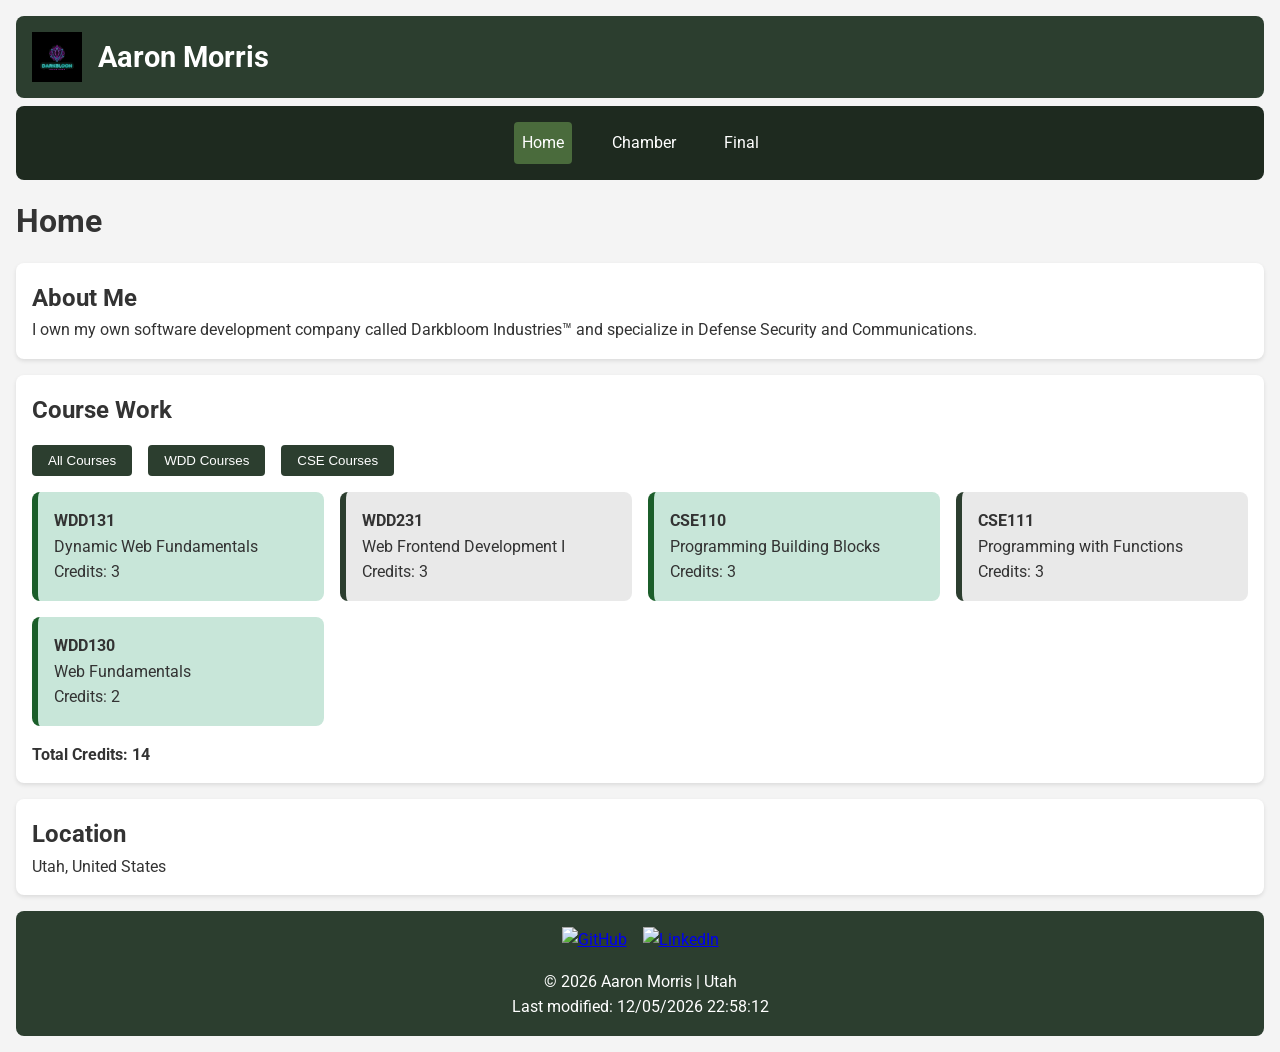
==== index.html @ 454c0675 "commit" ====
<!DOCTYPE html>
<html lang="en">
<head>
    <meta charset="UTF-8">
    <meta name="viewport" content="width=device-width, initial-scale=1.0">
    <title>WDD231 Course Home Page</title>
    <meta name="description" content="Course home page for WDD231 - Web Frontend Development">
    <meta name="author" content="Aaron Morris">
    
    <!-- Google Fonts -->
    <link href="https://fonts.googleapis.com/css2?family=Roboto:wght@300;400;700&display=swap" rel="stylesheet">
    
    <!-- CSS -->
    <link rel="stylesheet" href="styles/small.css">
    <link rel="stylesheet" href="styles/larger.css">
    
    <!-- JavaScript with defer -->
    <script src="scripts/navigation.js" defer></script>
    <script src="scripts/dates.js" defer></script>
    <script src="scripts/courses.js" defer></script>
</head>
<body>
    <header>
        <div class="logo">
            <img src="images/darkbloomindustrieslogo.svg" alt="Site Logo" width="50" height="50">
            <span>Aaron Morris</span>
        </div>
        <button id="hamburgerBtn">☰</button>
    </header>
    
    <nav id="primaryNav">
        <ul>
            <li><a href="index.html" class="active">Home</a></li>
            <li><a href="#">Chamber</a></li>
            <li><a href="#">Final</a></li>
        </ul>
    </nav>
    
    <main>
        <h1>Home</h1>
        
        <section class="about">
            <h2>About Me</h2>
            <p>I own my own software development company called Darkbloom Industries™ and specialize in Defense Security and Communications.</p>
        </section>
        
        <section class="courses">
            <h2>Course Work</h2>
            <div class="button-group">
                <button id="allBtn">All Courses</button>
                <button id="wddBtn">WDD Courses</button>
                <button id="cseBtn">CSE Courses</button>
            </div>
            <div id="courseCards" class="course-grid"></div>
            <p id="totalCredits" class="total-credits"></p>
        </section>
        
        <section class="location">
            <h2>Location</h2>
            <p>Utah, United States</p>
        </section>
    </main>
    
    <footer>
        <div class="social">
            <a href="https://github.com/untappedperformance2-tech/wdd231/week01"><img src="images/github-svgrepo-com.svg" alt="GitHub"></a>
            <a href="https://www.linkedin.com/in/aaron-morris-11aa24129/"><img src="images/linkedin-svgrepo-com.svg" alt="LinkedIn"></a>
        </div>
        <div class="footer-info">
            <p>&copy; <span id="currentyear"></span> Aaron Morris | Utah</p>
            <p id="lastModified"></p>
        </div>
    </footer>
</body>
</html>
---- styles/small.css ----
* {
    margin: 0;
    padding: 0;
    box-sizing: border-box;
}

body {
    font-family: 'Roboto', sans-serif;
    line-height: 1.6;
    background: #f4f4f4;
    color: #333;
    padding: 1rem;
}

header {
    display: flex;
    justify-content: space-between;
    align-items: center;
    background: #2c3e2f;
    color: white;
    padding: 1rem;
    border-radius: 8px;
}

.logo {
    display: flex;
    align-items: center;
    gap: 1rem;
}

.logo span {
    font-size: 1.5rem;
    font-weight: bold;
}

#hamburgerBtn {
    font-size: 2rem;
    background: none;
    border: none;
    color: white;
    cursor: pointer;
}

nav {
    background: #1e2a1f;
    margin-top: 0.5rem;
    border-radius: 8px;
    max-height: 0;
    overflow: hidden;
    transition: max-height 0.3s ease;
}

nav.open {
    max-height: 300px;
}

nav ul {
    list-style: none;
    padding: 0.5rem;
}

nav li {
    margin: 0.5rem 0;
}

nav a {
    display: block;
    padding: 0.5rem;
    color: white;
    text-decoration: none;
    border-radius: 4px;
}

nav a:hover,
nav a.active {
    background: #4a6b3c;
}

main {
    margin: 1rem 0;
}

h1 {
    margin-bottom: 1rem;
}

section {
    background: white;
    padding: 1rem;
    margin-bottom: 1rem;
    border-radius: 8px;
    box-shadow: 0 2px 4px rgba(0,0,0,0.1);
}

.button-group {
    display: flex;
    gap: 1rem;
    margin: 1rem 0;
}

.button-group button {
    background: #2c3e2f;
    color: white;
    border: none;
    padding: 0.5rem 1rem;
    border-radius: 4px;
    cursor: pointer;
}

.button-group button:hover {
    background: #4a6b3c;
}

.course-grid {
    display: flex;
    flex-direction: column;
    gap: 1rem;
    margin: 1rem 0;
}

.course-card {
    background: #e9e9e9;
    padding: 1rem;
    border-radius: 8px;
    border-left: 6px solid #2c3e2f;
}

.course-card.completed {
    background: #c8e6d9;
    border-left-color: #1b5e2a;
}

.total-credits {
    font-weight: bold;
    margin-top: 1rem;
}

footer {
    background: #2c3e2f;
    color: white;
    padding: 1rem;
    border-radius: 8px;
    text-align: center;
}

.social {
    display: flex;
    justify-content: center;
    gap: 1rem;
    margin-bottom: 1rem;
}

.social img {
    width: 30px;
    height: 30px;
}
---- styles/larger.css ----
@media (min-width: 32.5rem) {
    #hamburgerBtn {
        display: none;
    }
    
    nav {
        max-height: none;
        overflow: visible;
    }
    
    nav ul {
        display: flex;
        justify-content: center;
        gap: 2rem;
    }
    
    .course-grid {
        display: grid;
        grid-template-columns: repeat(auto-fill, minmax(250px, 1fr));
        gap: 1rem;
    }
    
    .logo span {
        font-size: 1.8rem;
    }
}
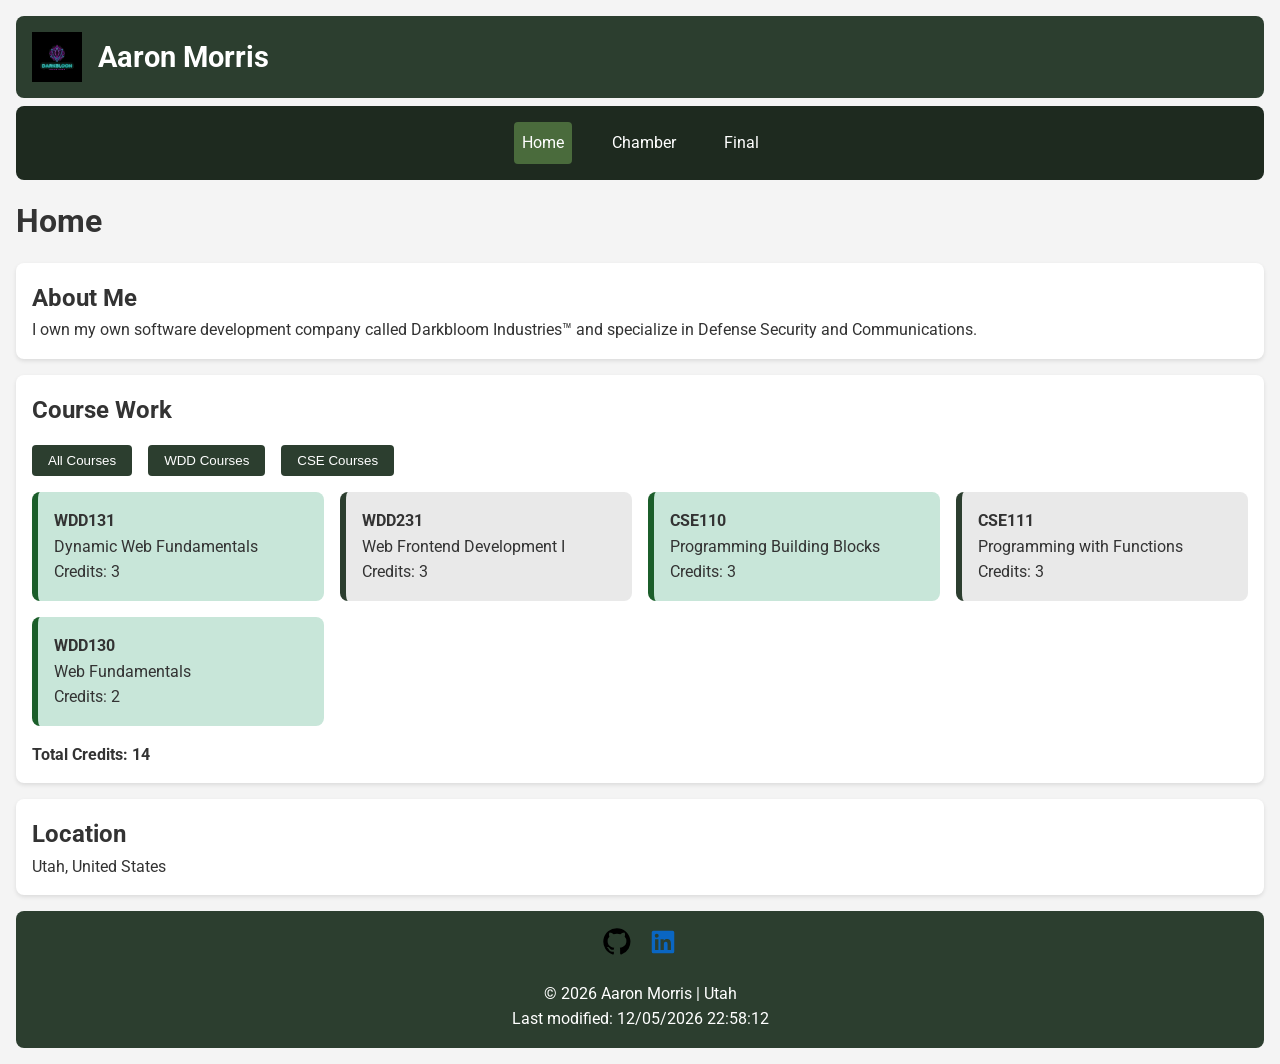
==== commit a5359065: "commit" ====
--- a/index.html
+++ b/index.html
@@ -15,14 +15,14 @@
     <link rel="stylesheet" href="styles/larger.css">
     
     <!-- JavaScript with defer -->
-    <script src="scripts/navigation.js" defer></script>
-    <script src="scripts/dates.js" defer></script>
-    <script src="scripts/courses.js" defer></script>
+    <script src="week01/scripts/navigation.js" defer></script>
+    <script src="week01/scripts/dates.js" defer></script>
+    <script src="week01/scripts/courses.js" defer></script>
 </head>
 <body>
     <header>
         <div class="logo">
-            <img src="images/darkbloomindustrieslogo.svg" alt="Site Logo" width="50" height="50">
+            <img src="week01/images/darkbloomindustrieslogo.svg" alt="Site Logo" width="50" height="50">
             <span>Aaron Morris</span>
         </div>
         <button id="hamburgerBtn">☰</button>
@@ -63,8 +63,8 @@
     
     <footer>
         <div class="social">
-            <a href="https://github.com/untappedperformance2-tech/wdd231/week01"><img src="images/github-svgrepo-com.svg" alt="GitHub"></a>
-            <a href="https://www.linkedin.com/in/aaron-morris-11aa24129/"><img src="images/linkedin-svgrepo-com.svg" alt="LinkedIn"></a>
+            <a href="https://github.com/untappedperformance2-tech/wdd231/week01"><img src="week01/images/github-svgrepo-com.svg" alt="GitHub"></a>
+            <a href="https://www.linkedin.com/in/aaron-morris-11aa24129/"><img src="week01/images/linkedin-svgrepo-com.svg" alt="LinkedIn"></a>
         </div>
         <div class="footer-info">
             <p>&copy; <span id="currentyear"></span> Aaron Morris | Utah</p>
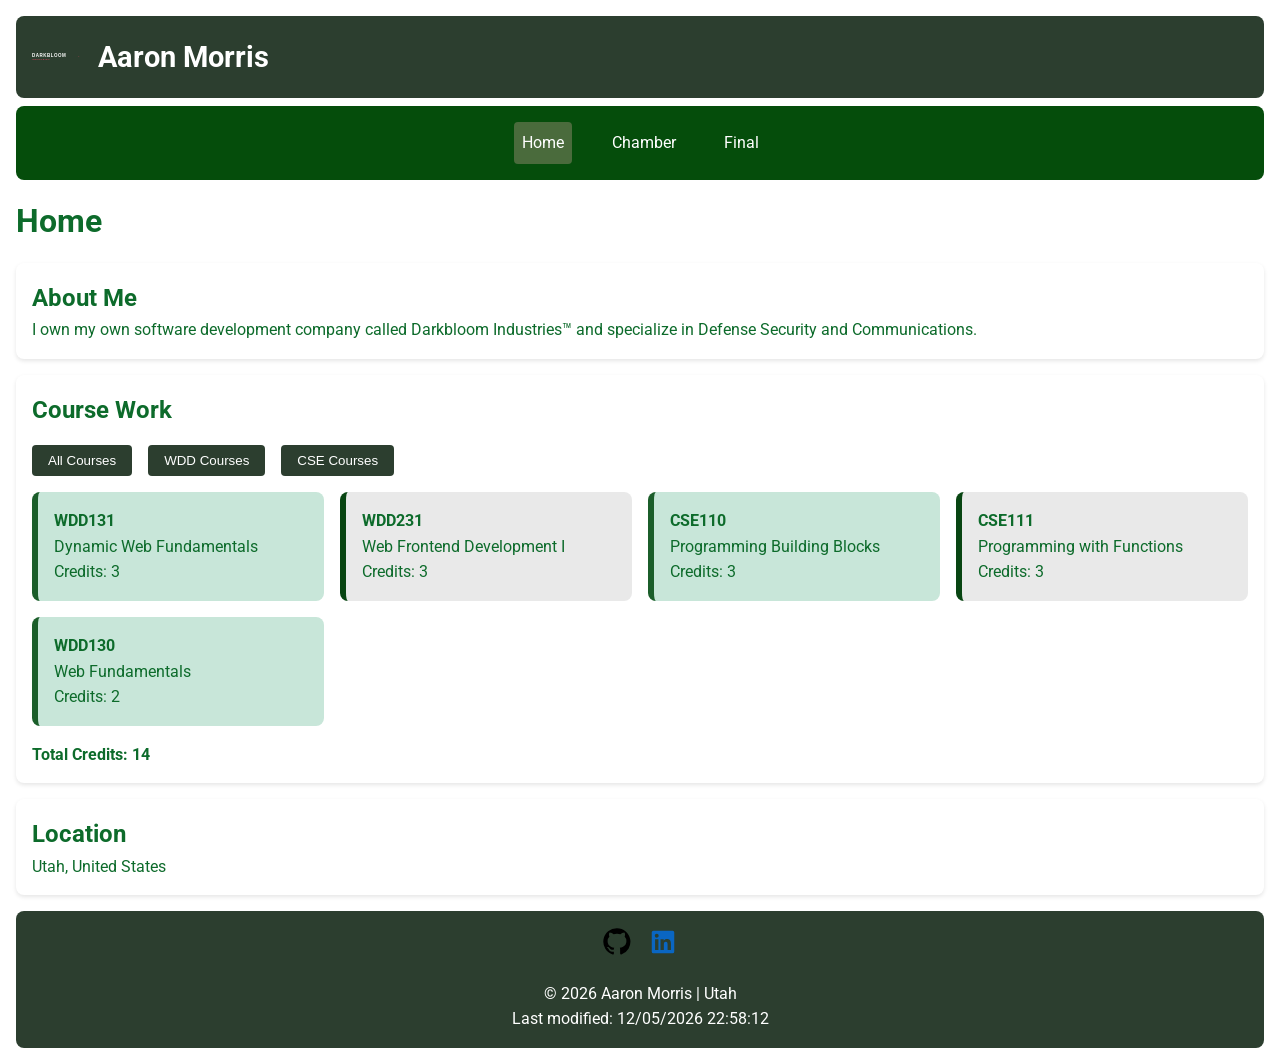
==== commit c2f0e798: "commit favicon" ====
--- a/index.html
+++ b/index.html
@@ -7,7 +7,12 @@
     <meta name="description" content="Course home page for WDD231 - Web Frontend Development">
     <meta name="author" content="Aaron Morris">
     
+        <!-- Favicon - ADD THIS LINE -->
+    <link rel="icon" href="favicon.ico" type="image/x-icon">
+    
     <!-- Google Fonts -->
+      <link rel="preconnect" href="https://fonts.googleapis.com">
+      <link rel="preconnect" href="https://fonts.gstatic.com" crossorigin>
     <link href="https://fonts.googleapis.com/css2?family=Roboto:wght@300;400;700&display=swap" rel="stylesheet">
     
     <!-- CSS -->
@@ -15,14 +20,14 @@
     <link rel="stylesheet" href="styles/larger.css">
     
     <!-- JavaScript with defer -->
-    <script src="week01/scripts/navigation.js" defer></script>
-    <script src="week01/scripts/dates.js" defer></script>
-    <script src="week01/scripts/courses.js" defer></script>
+    <script src="scripts/navigation.js" defer></script>
+    <script src="scripts/dates.js" defer></script>
+    <script src="scripts/courses.js" defer></script>
 </head>
 <body>
     <header>
         <div class="logo">
-            <img src="week01/images/darkbloomindustrieslogo.svg" alt="Site Logo" width="50" height="50">
+            <img src="images/darkbloomindustrieslogo.svg" alt="Site Logo" width="50" height="50">
             <span>Aaron Morris</span>
         </div>
         <button id="hamburgerBtn">☰</button>
@@ -63,8 +68,8 @@
     
     <footer>
         <div class="social">
-            <a href="https://github.com/untappedperformance2-tech/wdd231/week01"><img src="week01/images/github-svgrepo-com.svg" alt="GitHub"></a>
-            <a href="https://www.linkedin.com/in/aaron-morris-11aa24129/"><img src="week01/images/linkedin-svgrepo-com.svg" alt="LinkedIn"></a>
+            <a href="https://github.com/untappedperformance2-tech/wdd231/"><img src="images/github-svgrepo-com.svg" alt="GitHub"></a>
+            <a href="https://www.linkedin.com/in/aaron-morris-11aa24129/"><img src="images/linkedin-svgrepo-com.svg" alt="LinkedIn"></a>
         </div>
         <div class="footer-info">
             <p>&copy; <span id="currentyear"></span> Aaron Morris | Utah</p>
--- a/styles/small.css
+++ b/styles/small.css
@@ -7,8 +7,8 @@
 body {
     font-family: 'Roboto', sans-serif;
     line-height: 1.6;
-    background: #f4f4f4;
-    color: #333;
+    background: #ffffff !important;
+    color: #0d6b2b !important;
     padding: 1rem;
 }
 
@@ -42,7 +42,7 @@
 }
 
 nav {
-    background: #1e2a1f;
+    background: hsl(125, 88%, 16%);
     margin-top: 0.5rem;
     border-radius: 8px;
     max-height: 0;
@@ -63,10 +63,14 @@
     margin: 0.5rem 0;
 }
 
+nav, nav ul, nav li, nav a, #primaryNav, #primaryNav * {
+    color: #ffffff !important;
+}
+
 nav a {
     display: block;
     padding: 0.5rem;
-    color: white;
+    color: #ffffff !important;
     text-decoration: none;
     border-radius: 4px;
 }
@@ -122,7 +126,7 @@
     background: #e9e9e9;
     padding: 1rem;
     border-radius: 8px;
-    border-left: 6px solid #2c3e2f;
+    border-left: 6px solid #084512;
 }
 
 .course-card.completed {
@@ -152,5 +156,25 @@
 
 .social img {
     width: 30px;
-    height: 30px;
+    height: auto;
 }
+
+/* TARGET ALL STATES OF NAV LINKS */
+nav a:link,      /* Unvisited links */
+nav a:visited,   /* Visited links - THIS IS THE CULPRIT */
+#primaryNav a:link,
+#primaryNav a:visited {
+    color: #ffffff !important;
+    background-color: transparent; /* Optional: ensure no default background */
+}
+
+/* ENSURE ACTIVE AND HOVER STATES ALSO HAVE WHITE TEXT */
+nav a:hover,
+nav a:active,
+nav a.active,
+#primaryNav a:hover,
+#primaryNav a:active,
+#primaryNav a.active {
+    color: #ffffff !important;
+    background: #4a6b3c; /* Hover background */
+}
